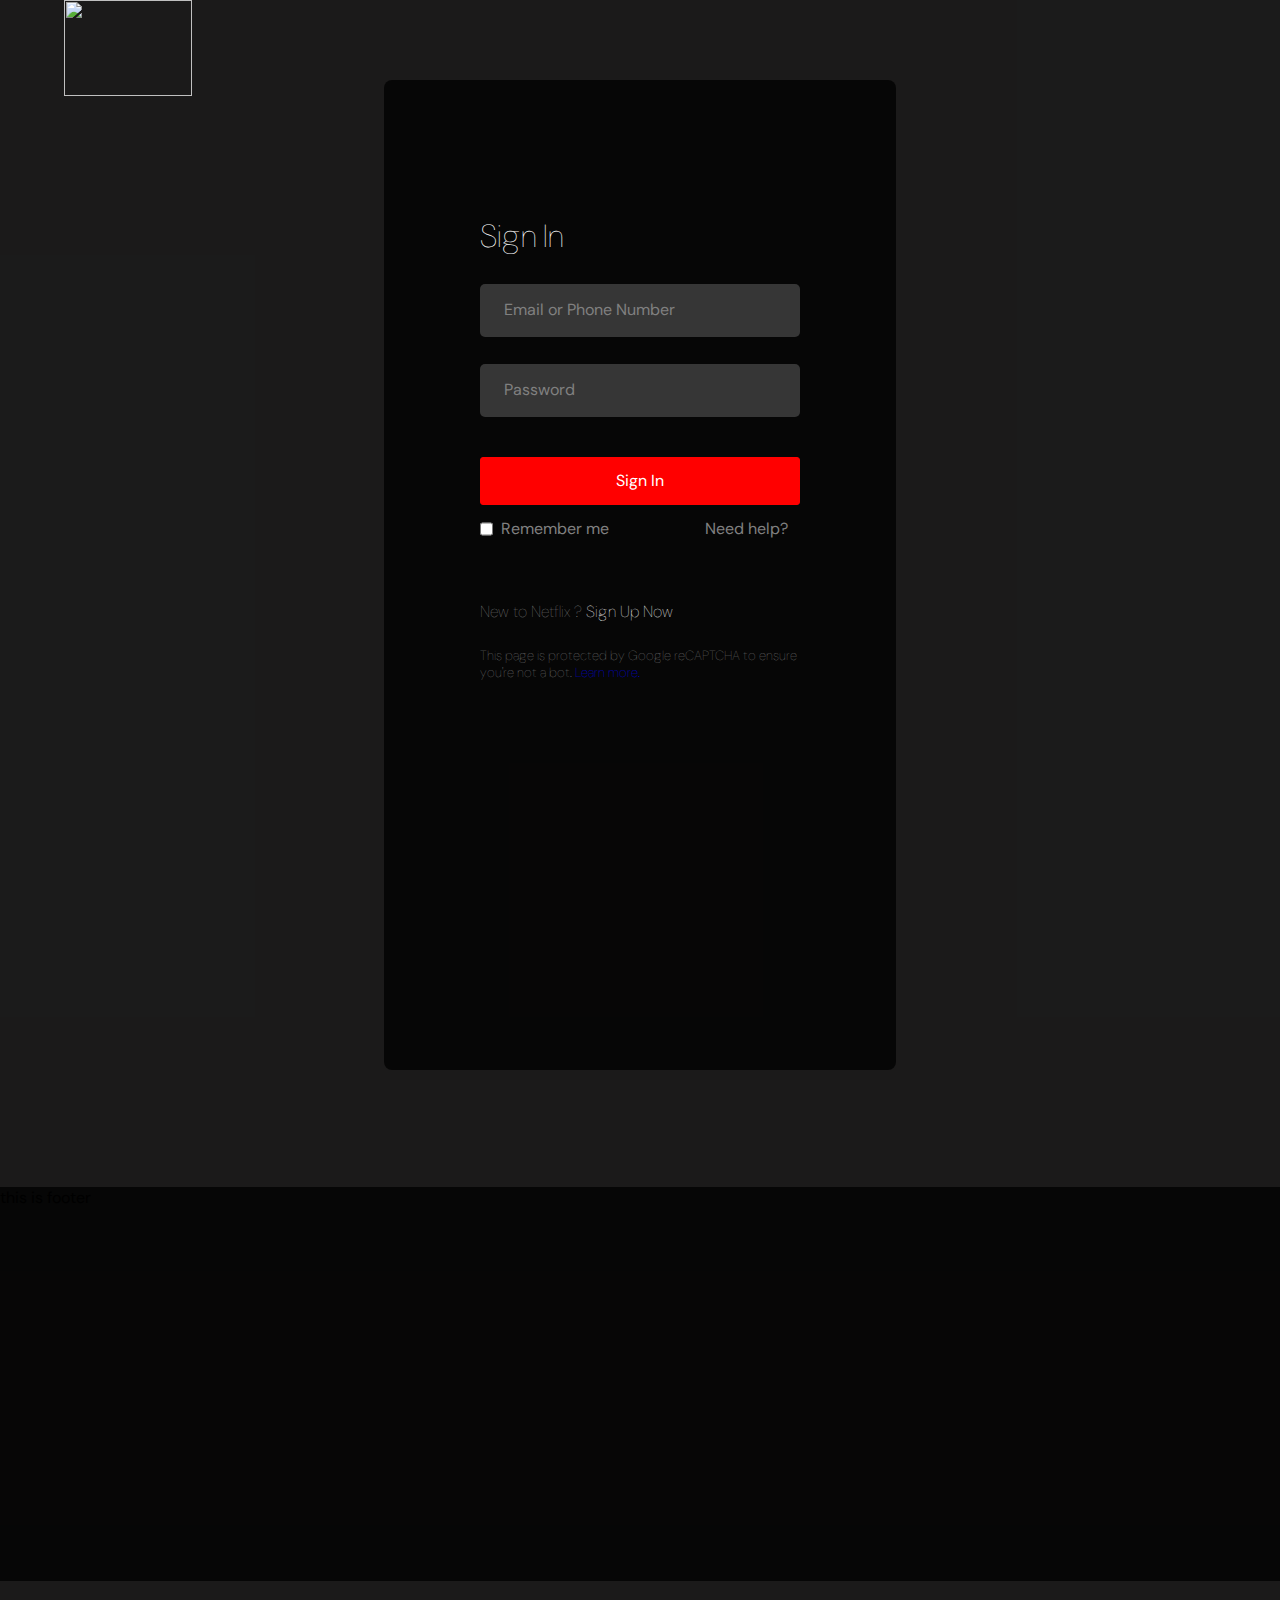
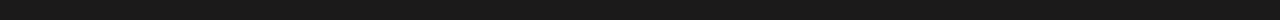
==== signin.html @ d48d7eb4 "Add files via upload" ====
<!DOCTYPE html>
<html lang="en">
<head>
    <meta charset="UTF-8">
    <meta http-equiv="X-UA-Compatible" content="IE=edge">
    <meta name="viewport" content="width=device-width, initial-scale=1.0">
    <link rel="shortcut icon" href="net.png" type="image/x-icon">
    <title>Netflix</title>
    <link rel="stylesheet" href="2.css">
</head>
<body>  
    <div class="container1">
        <nav>
            <div class="navbar">
                <div class="btn1">
                    <img src="netflix.png" alt="">
                </div>
                
            </div>
        </nav>

        <div class="new">
            <div class="signin">
                <div class="content">
                    <h1>Sign In</h1>
                    <input type="text" placeholder="Email or Phone Number">
                    <!-- <label for="">Email or Phone Number</label> -->
                    <input type="text" placeholder="Password">
                    <button class="btn3">Sign In</button>
                    <div class="bottom">
                        <input type="checkbox" placeholder="Remember Me" active>
                        <label for="">Remember me</label>

                        <a href="">Need help?</a>
                    </div>
                    <div class="last">
                        <h4>New to Netflix ? <a href="">Sign Up Now</a></h4>
                        <h5>This page is protected by Google reCAPTCHA to ensure you're not a bot. <a href="">Learn more.</a></h5> 
                    </div>
                </div>
            </div>
        </div>
        <div class="new2">
            this is footer
        </div>
    </div>
</body>
</html>
---- 2.css ----
@import url('https://fonts.googleapis.com/css2?family=DM+Sans&display=swap');
*{
    margin: 0;
    padding: 0;
    box-sizing: border-box;
    /* font-family:  'Spline Sans', sans-serif; */
    font-family: 'DM Sans', sans-serif;
}
body{
    background-color: rgb(42, 41, 41);
}


/* 1st Container */
.all2{
    color:white;
    height: 28em;
    display: flex;
    background-color: black;
}
.all{
    width: 98.7vw;
    /* border: 2px solid black; */
    margin-bottom: 0.5em;
}
.container1{
    position: relative;
    background: url('netflix.jpg') no-repeat center center/cover ;
    opacity: 2;
    height: 180vh;
    z-index: 1;
}
.navbar::before{
    position: absolute;
    content: "";
    width: 100%;
    height: 180vh;
    box-sizing: border-box;
    top:0;
    background-color:rgba(0, 0, 0, 0.35) ;
    z-index: -1;
}
.navbar{
    position: relative;
    display: flex;
    justify-content: space-between;
    flex-direction: row;
    /* border: 2px solid blue; */
    line-height: center;
    height: 5em;
}
.btn1 img{
    margin: 0 0 0 4em ;
    /* border: 2px solid yellow; */
    height: 6em;
    width: 8em;
}
.btn2{
    /* border: 2px solid red; */
    margin-right: 2.8em;
    width: 15em;
    display: flex;
    justify-content: center;
    align-items: center;
}
.new{
    display: flex;
    /* border: 2px solid blue; */
    justify-content: center;
    height: 123vh;
}
.new2{
    display: flex;
    /* border: 2px solid red; */
    background-color: rgba(0, 0, 0, 0.755);
    height: 43.8vh;
}
.signin{
    display: flex;
    /* justify-content: center; */
    padding-left: 6em;
    align-items: center;
    /* border: 2px solid black; */
    height: 110vh;
    width: 40vw;
    background-color: rgba(0, 0, 0, 0.755);
    border-radius: 8px;
}
.content{
    display: flex;
    flex-direction: column;
    height: 80vh;
    width: 30vw;
    /* border: 2px solid yellow; */
}
.content h1{
    color: white;
    font-weight: lighter;
}
.content input{
    margin-top: 2em;
    width: 25vw;
    height: 4em;
    border-radius: 5px;
    color: white;
    background-color: rgb(54, 54, 54);
    border: none;
    padding: 0 0 0 1.5rem;
}
.content input::placeholder{
    color:gray;
    font-size: 1rem;
    text-align: justify;
    /* padding: 0 0 0 1.5em ; */
}
.btn3{
    display: flex;
    justify-content: center;
    align-items: center;
    width: 25vw;
    height: 3em;
    background-color: red;
    color: white;
    border-radius: 3px;
    border: 1px solid red;
    font-size: 1rem;
    margin-top: 2.5em;
    cursor: pointer;
    text-align: center;
    text-decoration: none;
}
.bottom{
    /* border: 2px solid blue; */
    width: 25vw;
    height: 3em;
    display: flex;
    align-items: center;
}
.bottom label{
    color: gray;
    margin-left: 0.5em;
    margin-right: 6em;
}
.bottom input{
    padding: 0;
    margin: 0;
    width: 1em;
    height: 1em;
    background-color: gray;
    border: none;
    line-height: center;
}
.bottom a{
    text-decoration: none;
    color: gray;
}
.bottom:hover{
    text-decoration: underline;
}

.last{
    display: flex;
    flex-direction: column;
    justify-content: space-between;
    width: 25vw;
    height: 5em;
    /* border: 2px solid red; */
    margin-top: 3em;
    color: gray;
    font-size: 1rem;
}
.last h4{
    font-weight: lighter;
    
}
.last a{
    text-decoration: none;
    color: white;
}
.last a:hover{
    text-decoration: underline;
}
.last h5{
    font-weight: lighter;

}
.last h5 a{
    color:blue;
}
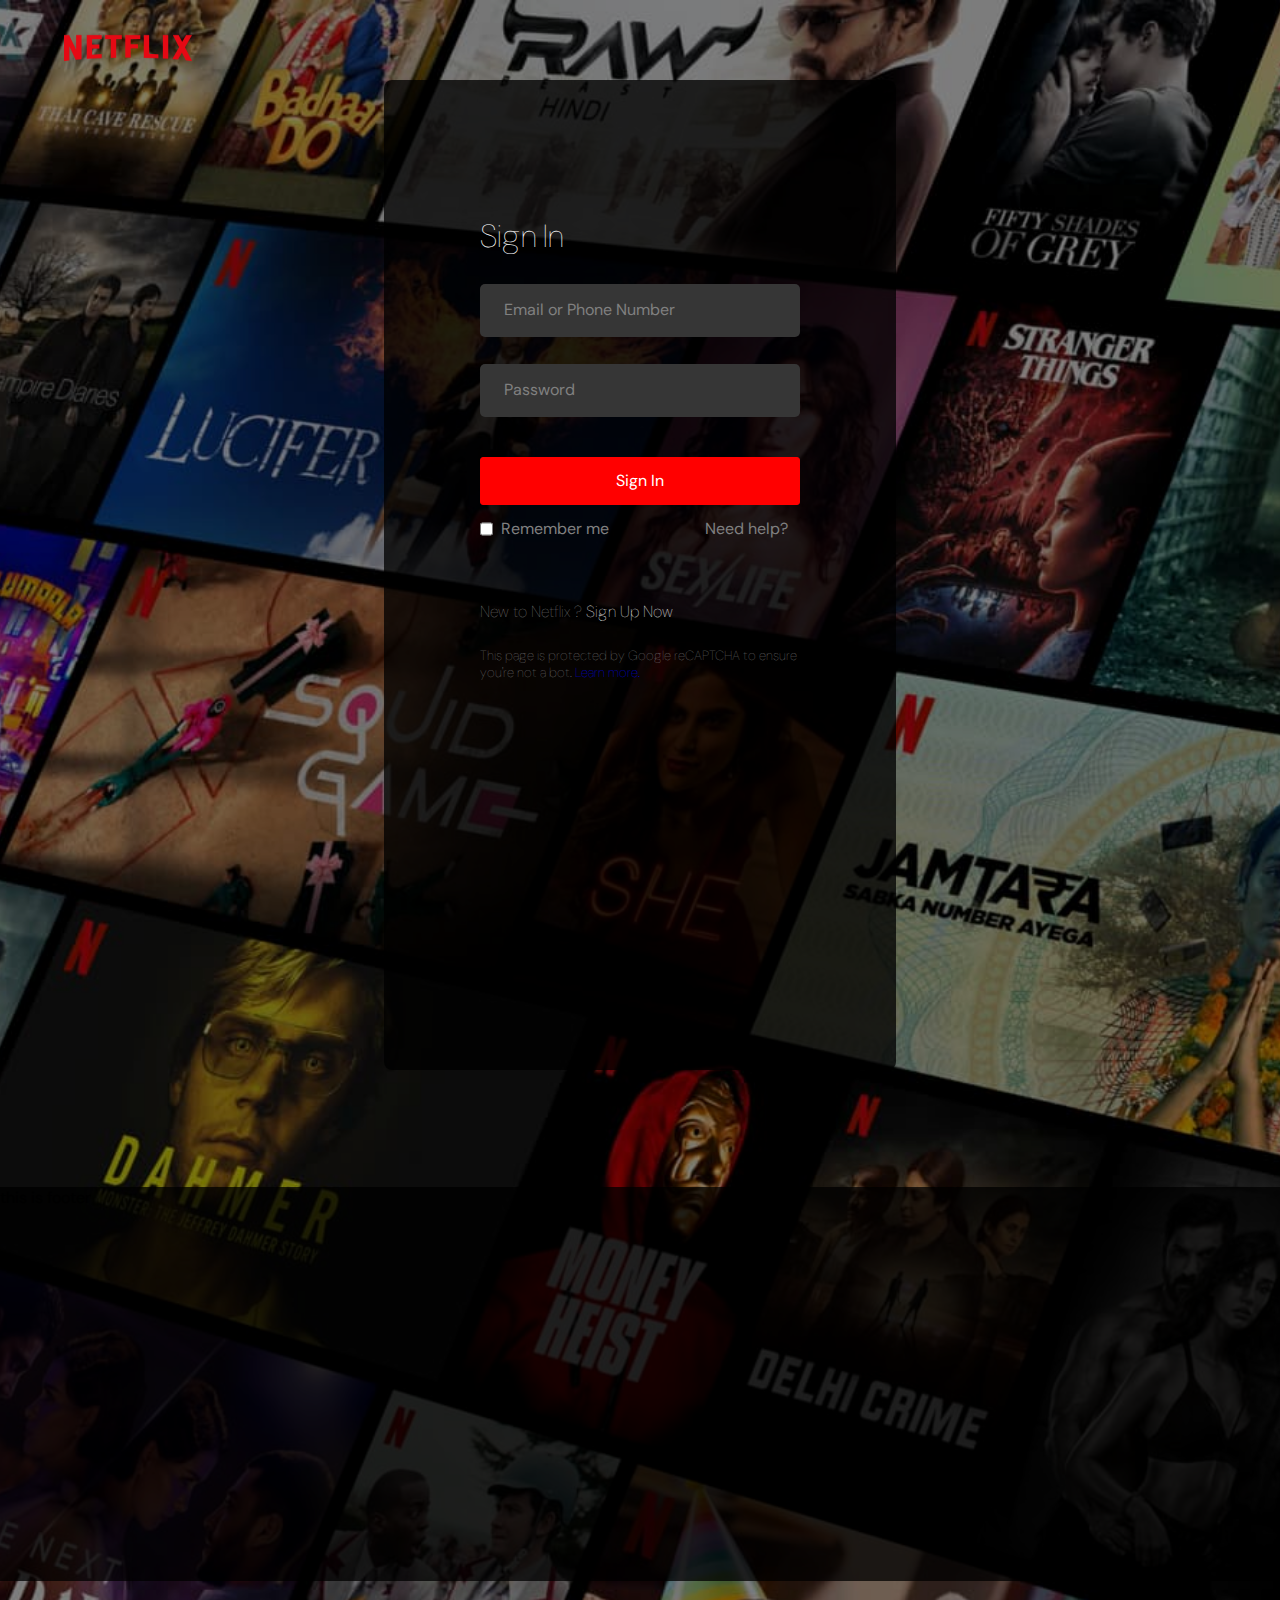
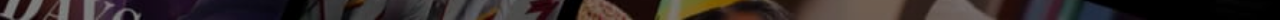
==== commit c9f3f566: "testing" ====
--- a/signin.html
+++ b/signin.html
@@ -1,48 +1,48 @@
-<!DOCTYPE html>
-<html lang="en">
-<head>
-    <meta charset="UTF-8">
-    <meta http-equiv="X-UA-Compatible" content="IE=edge">
-    <meta name="viewport" content="width=device-width, initial-scale=1.0">
-    <link rel="shortcut icon" href="net.png" type="image/x-icon">
-    <title>Netflix</title>
-    <link rel="stylesheet" href="2.css">
-</head>
-<body>  
-    <div class="container1">
-        <nav>
-            <div class="navbar">
-                <div class="btn1">
-                    <img src="netflix.png" alt="">
-                </div>
-                
-            </div>
-        </nav>
-
-        <div class="new">
-            <div class="signin">
-                <div class="content">
-                    <h1>Sign In</h1>
-                    <input type="text" placeholder="Email or Phone Number">
-                    <!-- <label for="">Email or Phone Number</label> -->
-                    <input type="text" placeholder="Password">
-                    <button class="btn3">Sign In</button>
-                    <div class="bottom">
-                        <input type="checkbox" placeholder="Remember Me" active>
-                        <label for="">Remember me</label>
-
-                        <a href="">Need help?</a>
-                    </div>
-                    <div class="last">
-                        <h4>New to Netflix ? <a href="">Sign Up Now</a></h4>
-                        <h5>This page is protected by Google reCAPTCHA to ensure you're not a bot. <a href="">Learn more.</a></h5> 
-                    </div>
-                </div>
-            </div>
-        </div>
-        <div class="new2">
-            this is footer
-        </div>
-    </div>
-</body>
+<!DOCTYPE html>
+<html lang="en">
+<head>
+    <meta charset="UTF-8">
+    <meta http-equiv="X-UA-Compatible" content="IE=edge">
+    <meta name="viewport" content="width=device-width, initial-scale=1.0">
+    <link rel="shortcut icon" href="net.png" type="image/x-icon">
+    <title>Netflix</title>
+    <link rel="stylesheet" href="2.css">
+</head>
+<body>  
+    <div class="container1">
+        <nav>
+            <div class="navbar">
+                <div class="btn1">
+                    <img src="netflix.png" alt="">
+                </div>
+                
+            </div>
+        </nav>
+
+        <div class="new">
+            <div class="signin">
+                <div class="content">
+                    <h1>Sign In</h1>
+                    <input type="text" placeholder="Email or Phone Number">
+                    <!-- <label for="">Email or Phone Number</label> -->
+                    <input type="text" placeholder="Password">
+                    <button class="btn3">Sign In</button>
+                    <div class="bottom">
+                        <input type="checkbox" placeholder="Remember Me" active>
+                        <label for="">Remember me</label>
+
+                        <a href="">Need help?</a>
+                    </div>
+                    <div class="last">
+                        <h4>New to Netflix ? <a href="">Sign Up Now</a></h4>
+                        <h5>This page is protected by Google reCAPTCHA to ensure you're not a bot. <a href="">Learn more.</a></h5> 
+                    </div>
+                </div>
+            </div>
+        </div>
+        <div class="new2">
+            this is footer
+        </div>
+    </div>
+</body>
 </html>--- a/2.css
+++ b/2.css
@@ -1,189 +1,189 @@
-@import url('https://fonts.googleapis.com/css2?family=DM+Sans&display=swap');
-*{
-    margin: 0;
-    padding: 0;
-    box-sizing: border-box;
-    /* font-family:  'Spline Sans', sans-serif; */
-    font-family: 'DM Sans', sans-serif;
-}
-body{
-    background-color: rgb(42, 41, 41);
-}
-
-
-/* 1st Container */
-.all2{
-    color:white;
-    height: 28em;
-    display: flex;
-    background-color: black;
-}
-.all{
-    width: 98.7vw;
-    /* border: 2px solid black; */
-    margin-bottom: 0.5em;
-}
-.container1{
-    position: relative;
-    background: url('netflix.jpg') no-repeat center center/cover ;
-    opacity: 2;
-    height: 180vh;
-    z-index: 1;
-}
-.navbar::before{
-    position: absolute;
-    content: "";
-    width: 100%;
-    height: 180vh;
-    box-sizing: border-box;
-    top:0;
-    background-color:rgba(0, 0, 0, 0.35) ;
-    z-index: -1;
-}
-.navbar{
-    position: relative;
-    display: flex;
-    justify-content: space-between;
-    flex-direction: row;
-    /* border: 2px solid blue; */
-    line-height: center;
-    height: 5em;
-}
-.btn1 img{
-    margin: 0 0 0 4em ;
-    /* border: 2px solid yellow; */
-    height: 6em;
-    width: 8em;
-}
-.btn2{
-    /* border: 2px solid red; */
-    margin-right: 2.8em;
-    width: 15em;
-    display: flex;
-    justify-content: center;
-    align-items: center;
-}
-.new{
-    display: flex;
-    /* border: 2px solid blue; */
-    justify-content: center;
-    height: 123vh;
-}
-.new2{
-    display: flex;
-    /* border: 2px solid red; */
-    background-color: rgba(0, 0, 0, 0.755);
-    height: 43.8vh;
-}
-.signin{
-    display: flex;
-    /* justify-content: center; */
-    padding-left: 6em;
-    align-items: center;
-    /* border: 2px solid black; */
-    height: 110vh;
-    width: 40vw;
-    background-color: rgba(0, 0, 0, 0.755);
-    border-radius: 8px;
-}
-.content{
-    display: flex;
-    flex-direction: column;
-    height: 80vh;
-    width: 30vw;
-    /* border: 2px solid yellow; */
-}
-.content h1{
-    color: white;
-    font-weight: lighter;
-}
-.content input{
-    margin-top: 2em;
-    width: 25vw;
-    height: 4em;
-    border-radius: 5px;
-    color: white;
-    background-color: rgb(54, 54, 54);
-    border: none;
-    padding: 0 0 0 1.5rem;
-}
-.content input::placeholder{
-    color:gray;
-    font-size: 1rem;
-    text-align: justify;
-    /* padding: 0 0 0 1.5em ; */
-}
-.btn3{
-    display: flex;
-    justify-content: center;
-    align-items: center;
-    width: 25vw;
-    height: 3em;
-    background-color: red;
-    color: white;
-    border-radius: 3px;
-    border: 1px solid red;
-    font-size: 1rem;
-    margin-top: 2.5em;
-    cursor: pointer;
-    text-align: center;
-    text-decoration: none;
-}
-.bottom{
-    /* border: 2px solid blue; */
-    width: 25vw;
-    height: 3em;
-    display: flex;
-    align-items: center;
-}
-.bottom label{
-    color: gray;
-    margin-left: 0.5em;
-    margin-right: 6em;
-}
-.bottom input{
-    padding: 0;
-    margin: 0;
-    width: 1em;
-    height: 1em;
-    background-color: gray;
-    border: none;
-    line-height: center;
-}
-.bottom a{
-    text-decoration: none;
-    color: gray;
-}
-.bottom:hover{
-    text-decoration: underline;
-}
-
-.last{
-    display: flex;
-    flex-direction: column;
-    justify-content: space-between;
-    width: 25vw;
-    height: 5em;
-    /* border: 2px solid red; */
-    margin-top: 3em;
-    color: gray;
-    font-size: 1rem;
-}
-.last h4{
-    font-weight: lighter;
-    
-}
-.last a{
-    text-decoration: none;
-    color: white;
-}
-.last a:hover{
-    text-decoration: underline;
-}
-.last h5{
-    font-weight: lighter;
-
-}
-.last h5 a{
-    color:blue;
+@import url('https://fonts.googleapis.com/css2?family=DM+Sans&display=swap');
+*{
+    margin: 0;
+    padding: 0;
+    box-sizing: border-box;
+    /* font-family:  'Spline Sans', sans-serif; */
+    font-family: 'DM Sans', sans-serif;
+}
+body{
+    background-color: rgb(42, 41, 41);
+}
+
+
+/* 1st Container */
+.all2{
+    color:white;
+    height: 28em;
+    display: flex;
+    background-color: black;
+}
+.all{
+    width: 98.7vw;
+    /* border: 2px solid black; */
+    margin-bottom: 0.5em;
+}
+.container1{
+    position: relative;
+    background: url('netflix.jpg') no-repeat center center/cover ;
+    opacity: 2;
+    height: 180vh;
+    z-index: 1;
+}
+.navbar::before{
+    position: absolute;
+    content: "";
+    width: 100%;
+    height: 180vh;
+    box-sizing: border-box;
+    top:0;
+    background-color:rgba(0, 0, 0, 0.35) ;
+    z-index: -1;
+}
+.navbar{
+    position: relative;
+    display: flex;
+    justify-content: space-between;
+    flex-direction: row;
+    /* border: 2px solid blue; */
+    line-height: center;
+    height: 5em;
+}
+.btn1 img{
+    margin: 0 0 0 4em ;
+    /* border: 2px solid yellow; */
+    height: 6em;
+    width: 8em;
+}
+.btn2{
+    /* border: 2px solid red; */
+    margin-right: 2.8em;
+    width: 15em;
+    display: flex;
+    justify-content: center;
+    align-items: center;
+}
+.new{
+    display: flex;
+    /* border: 2px solid blue; */
+    justify-content: center;
+    height: 123vh;
+}
+.new2{
+    display: flex;
+    /* border: 2px solid red; */
+    background-color: rgba(0, 0, 0, 0.755);
+    height: 43.8vh;
+}
+.signin{
+    display: flex;
+    /* justify-content: center; */
+    padding-left: 6em;
+    align-items: center;
+    /* border: 2px solid black; */
+    height: 110vh;
+    width: 40vw;
+    background-color: rgba(0, 0, 0, 0.755);
+    border-radius: 8px;
+}
+.content{
+    display: flex;
+    flex-direction: column;
+    height: 80vh;
+    width: 30vw;
+    /* border: 2px solid yellow; */
+}
+.content h1{
+    color: white;
+    font-weight: lighter;
+}
+.content input{
+    margin-top: 2em;
+    width: 25vw;
+    height: 4em;
+    border-radius: 5px;
+    color: white;
+    background-color: rgb(54, 54, 54);
+    border: none;
+    padding: 0 0 0 1.5rem;
+}
+.content input::placeholder{
+    color:gray;
+    font-size: 1rem;
+    text-align: justify;
+    /* padding: 0 0 0 1.5em ; */
+}
+.btn3{
+    display: flex;
+    justify-content: center;
+    align-items: center;
+    width: 25vw;
+    height: 3em;
+    background-color: red;
+    color: white;
+    border-radius: 3px;
+    border: 1px solid red;
+    font-size: 1rem;
+    margin-top: 2.5em;
+    cursor: pointer;
+    text-align: center;
+    text-decoration: none;
+}
+.bottom{
+    /* border: 2px solid blue; */
+    width: 25vw;
+    height: 3em;
+    display: flex;
+    align-items: center;
+}
+.bottom label{
+    color: gray;
+    margin-left: 0.5em;
+    margin-right: 6em;
+}
+.bottom input{
+    padding: 0;
+    margin: 0;
+    width: 1em;
+    height: 1em;
+    background-color: gray;
+    border: none;
+    line-height: center;
+}
+.bottom a{
+    text-decoration: none;
+    color: gray;
+}
+.bottom:hover{
+    text-decoration: underline;
+}
+
+.last{
+    display: flex;
+    flex-direction: column;
+    justify-content: space-between;
+    width: 25vw;
+    height: 5em;
+    /* border: 2px solid red; */
+    margin-top: 3em;
+    color: gray;
+    font-size: 1rem;
+}
+.last h4{
+    font-weight: lighter;
+    
+}
+.last a{
+    text-decoration: none;
+    color: white;
+}
+.last a:hover{
+    text-decoration: underline;
+}
+.last h5{
+    font-weight: lighter;
+
+}
+.last h5 a{
+    color:blue;
 }